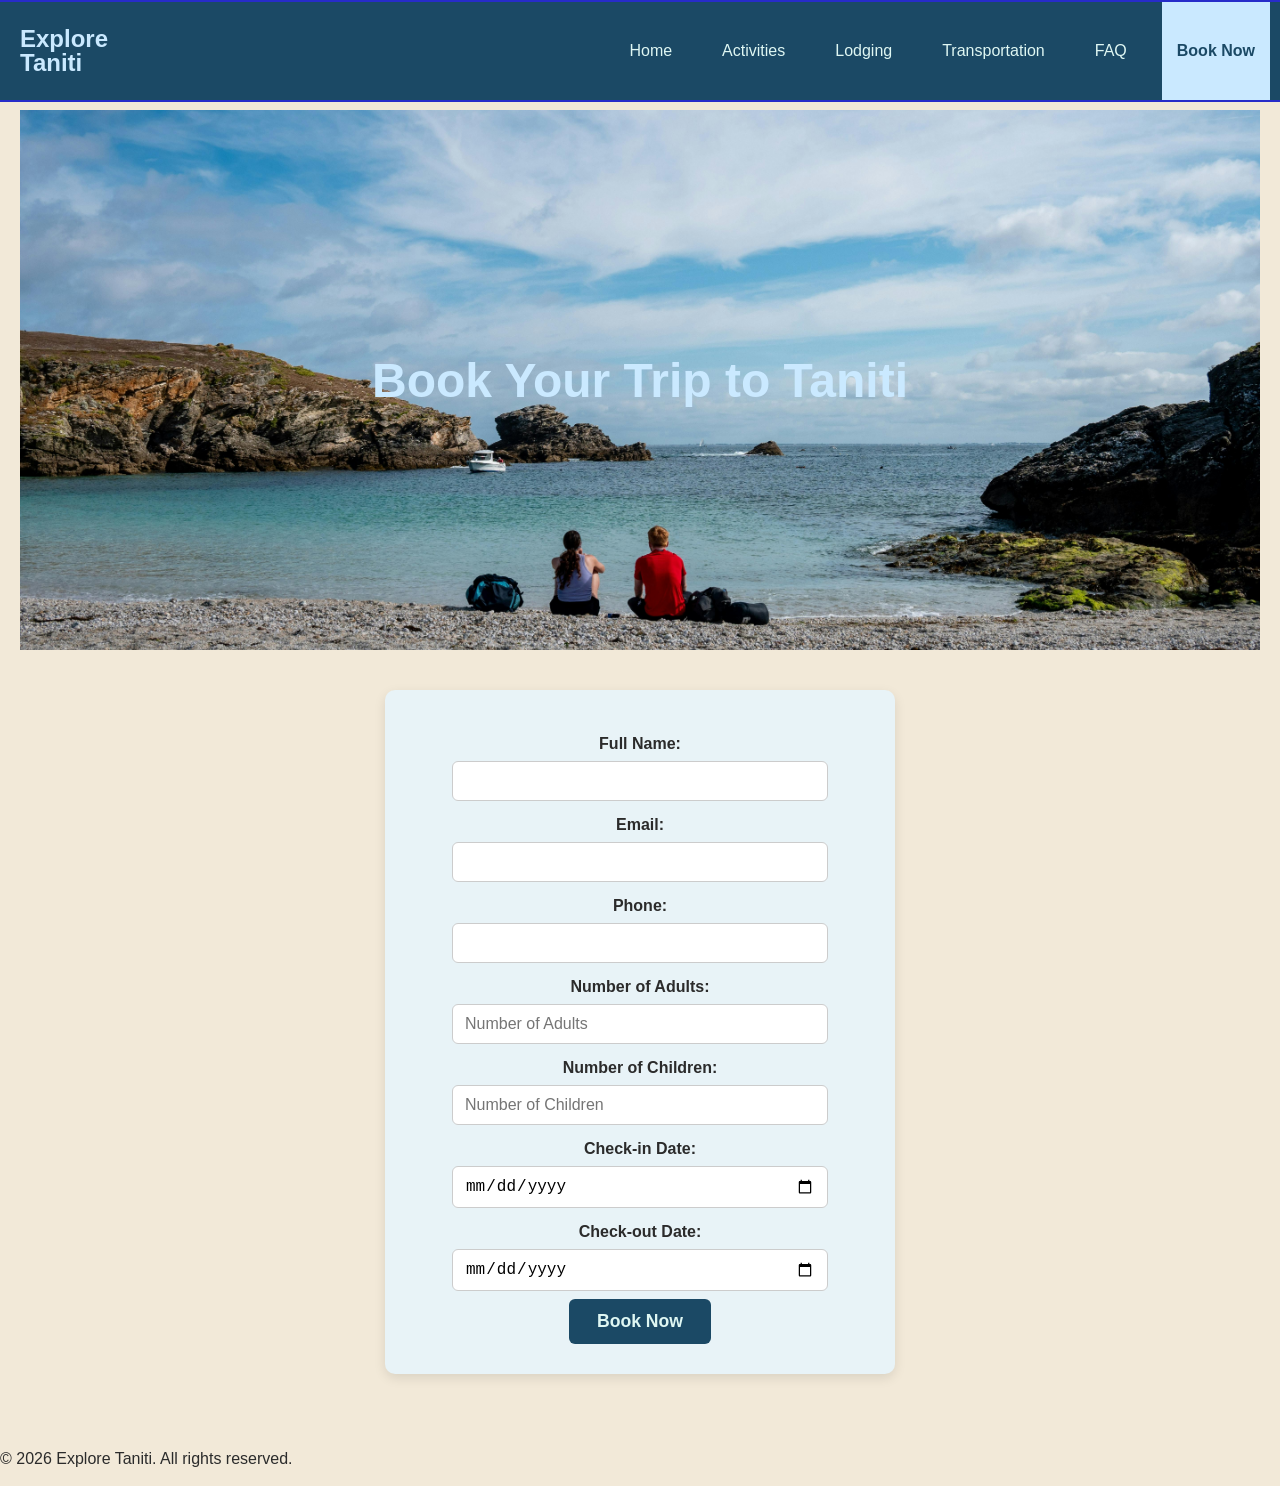
==== booking.html @ ff5db37c "commit1" ====
<!DOCTYPE html>
<html lang="en">
<head>
    <meta charset="UTF-8">
    <meta name="viewport" content="width=device-width, initial-scale=1.0">
    <title>Book Your Trip to Taniti</title>
    <link rel="stylesheet" href="style.css">
    
</head>
<body>
    <header>
        <nav class="navbar">
            <a href="index.html" class="logo"><span>Explore</span><br>Taniti</a>
            <ul>
                <li><a href="index.html">Home</a></li>
                <li><a href="thingstodo.html">Activities</a></li>
                <li><a href="lodging.html">Lodging</a></li>
                <li><a href="transportation.html">Transportation</a></li>
                <li><a href="faq.html">FAQ</a></li>
                <li><a href="booking.html" class="active">Book Now</a></li>
            </ul>
        </nav>
    </header>
    <hr>
    <main>
        <section class="hero hero-booking">
            <div class="hero-overlay">
                <h1>Book Your Trip to Taniti</h1>
            </div>
        </section>
        
        <div class="form-container">
            <form>
                <label for="name">Full Name:</label>
                <input type="text" id="name" name="name" required>
                <label for="email">Email:</label>
                <input type="email" id="email" name="email" required>
                <label for="phone">Phone:</label>
                <input type="tel" id="phone" name="phone" required>
                <label for="adults">Number of Adults:</label>
                <input type="number" id="adults" name="adults" placeholder="Number of Adults" required>
                <label for="children">Number of Children:</label>
                <input type="number" id="children" name="children" placeholder="Number of Children" required>
                <label for="checkin">Check-in Date:</label>
                <input type="date" id="checkin" name="checkin" required>
                <label for="checkout">Check-out Date:</label>
                <input type="date" id="checkout" name="checkout" required>
                <button type="submit">Book Now</button>
            </form>
        </div>
    </main>
    <footer>
        <p>&copy; 2026 Explore Taniti. All rights reserved.</p>
    </footer>
</body>
</html>
---- style.css ----
nav {
    background-color: #1B4965;
    width: 100%;
    position: fixed;
    top: 0;
    border-top: 2px solid #272cc9;
    border-bottom: 2px solid #272cc9;
    z-index: 1000;

    display: flex;
    justify-content: space-between;
    align-items: center;

    padding: 0 20px; 
}

nav .logo {
    font-size: 1.5em;
    font-weight: bold;
    color: #CAE9FF;
    text-decoration: none;
    line-height: 1;
    padding: 0; 
}

nav a {
    display: block;
    padding: 40px 15px; 
    text-decoration: none;
    color: #DFF7F3;
}



nav a.active {
    background-color: #CAE9FF;
    color: #1B4965;
    font-weight: bold;
}
nav a.active:hover {
    background-color: #2D6A8E;
    color: #FFFFFF;
}

nav a:hover {
    background-color: #2D6A8E;
    color: #FFFFFF;
}
nav ul {
    list-style-type: none;
    margin: 0;
    padding: 0 20px;

    display: flex;
    justify-content: right;
    align-items: center;
}

nav ul li {
    margin: 0 10px;
    position: relative;
}

.hero {
    height: 60vh;
    background-size: cover;
    background-position: center;
    background-repeat: no-repeat;
    display: flex;
    justify-content: center;
    align-items: center;

    margin-top: 60px; 
    position: relative;
}
.hero-home {
    background-image: url("images/beach3.jpg");
}
.hero-thingstodo {
    background-image: url("images/snorkeling1.jpg");
}
.hero-lodging {
    background-image: url("images/lodging1.jpg");
}
.hero-transportation {
    background-image: url("images/bus.jpg");
}
.hero-booking {
    background-image: url("images/beach6.jpg");
}
.hero-faq {
    background-image: url("images/questions.jpg");
}

.hero-overlay {
    width: 100%;
    height: 100%;

    display: flex;
    flex-direction: column;
    justify-content: center;
    align-items: center;

    color: #CAE9FF;
    text-align: center;
    padding: 20px;
}

.hero h1 {
    font-size: 3rem;
    margin: 0;
}

.hero h2 {
    font-size: 1.5rem;
    margin-top: 10px;
}


main {
    padding: 20px;
    margin-top: 20px;
}

body {
    background-color: #F2E9D8;
    font-family: Arial, sans-serif;
    font-size: 16px;
    color: #2B2B2B;
    margin: 0;
    padding: 0;
}

.information {
    max-width: 1000px;
    margin: 0 auto;
    padding: 20px;
}

.information h2 {
    text-align:center;

}
.picturelink {
    display: grid;
    grid-template-columns: repeat(4, 1fr);
    gap: 20px;
    max-width: 1000px;
    margin: 40px auto;
    text-align: center;
}
.link img{
    width: 100%;
    height: auto;
    object-fit: cover;
    border-radius: 8px;
    transition: transform 0.3s ease;
}
.link img:hover {
    transform: scale(1.05);
}
.link h3 {
    margin-top: 10px;
    font-size: 1.3rem;
    color:#1B4965
}
.link p {
    font-size: 1rem;
    color: #2B2B2B;
    padding: 0 10px;
}
.book-now {
    text-align: center;
    margin-top: 30px;
}
.btn-book {
    display: inline-block;
    background-color: #1B4965;
    color: #DFF7F3;            
    padding: 12px 25px;
    border-radius: 6px;
    text-decoration: none;
    font-size: 1.1rem;
    font-weight: bold;
    transition: background-color 0.3s ease;
}
.btn-book:hover {
    background-color: #272cc9;
}

.btn-lodging {
    display: inline-block;
    background-color: #1B4965;
    color: #DFF7F3;            
    padding: 12px 25px;
    border-radius: 6px;
    text-decoration: none;
    font-size: 1.1rem;
    font-weight: bold;
    transition: background-color 0.3s ease;
}

.lodging-button {
    text-align: center;
    margin-top: 20px;
}

.btn-lodging:hover {
    background-color: #272cc9;
}

.btn-transportation {
    display: inline-block;
    background-color: #1B4965;
    color: #DFF7F3;            
    padding: 12px 25px;
    border-radius: 6px;
    text-decoration: none;
    font-size: 1.1rem;
    font-weight: bold;
    transition: background-color 0.3s ease;
}

.transportation-button {
    text-align: center;
    margin-top: 20px;
}

.btn-transportation:hover {
    background-color: #272cc9;
}

.btn-faq {
    display: inline-block;
    background-color: #1B4965;
    color: #DFF7F3;            
    padding: 12px 25px;
    border-radius: 6px;
    text-decoration: none;
    font-size: 1.1rem;
    font-weight: bold;
    transition: background-color 0.3s ease;
}

.faq-button {
    text-align: center;   /* centers the button */
    margin-top: 20px;     /* optional spacing */
}

.btn-faq:hover {
    background-color: #272cc9;
}
.things-to-do {
    display: flex;
    gap: 20px;
    align-items: flex-start;
}
.entertainment-column,
.dining-column {
    flex: 1;
}

.entertainment-column h2,
.dining-column h2 {
    text-align: center;
}

.entertainment-column img,
.dining-column img {
    width: 100%;
    max-width: 250px;
    height: auto;
    display: block;
    margin: 0 auto 20px;
}

form button,
form input[type="submit"] {
    display: inline-block;
    background-color: #1B4965;   /* matches your site palette */
    color: #DFF7F3;
    padding: 12px 28px;
    border: none;
    border-radius: 6px;
    font-size: 1.1rem;
    font-weight: bold;
    cursor: pointer;
    transition: background-color 0.3s ease, transform 0.15s ease;
}

form button:hover,
form input[type="submit"]:hover {
    background-color: #272cc9;
    transform: translateY(-2px);
}

form button:active,
form input[type="submit"]:active {
    transform: translateY(0);
}

form {
    text-align: center;
}

form input[type="text"],
form input[type="email"],
form input[type="tel"],
form input[type="date"],
form input[type="number"] {
    width: 100%;
    max-width: 350px;
    padding: 10px 12px;
    margin: 8px auto;
    border: 1px solid #ccc;
    border-radius: 6px;
    font-size: 1rem;
    display: block;
}

form label {
    display: block;
    margin: 15px 0 5px;
    font-weight: 600;
}

form input {
    margin-bottom: 10px;
}

.form-container {
    max-width: 450px;
    margin: 40px auto;
    padding: 30px;
    background: #E8F3F7;
    border-radius: 10px;
    box-shadow: 0 4px 12px rgba(0,0,0,0.1);
}
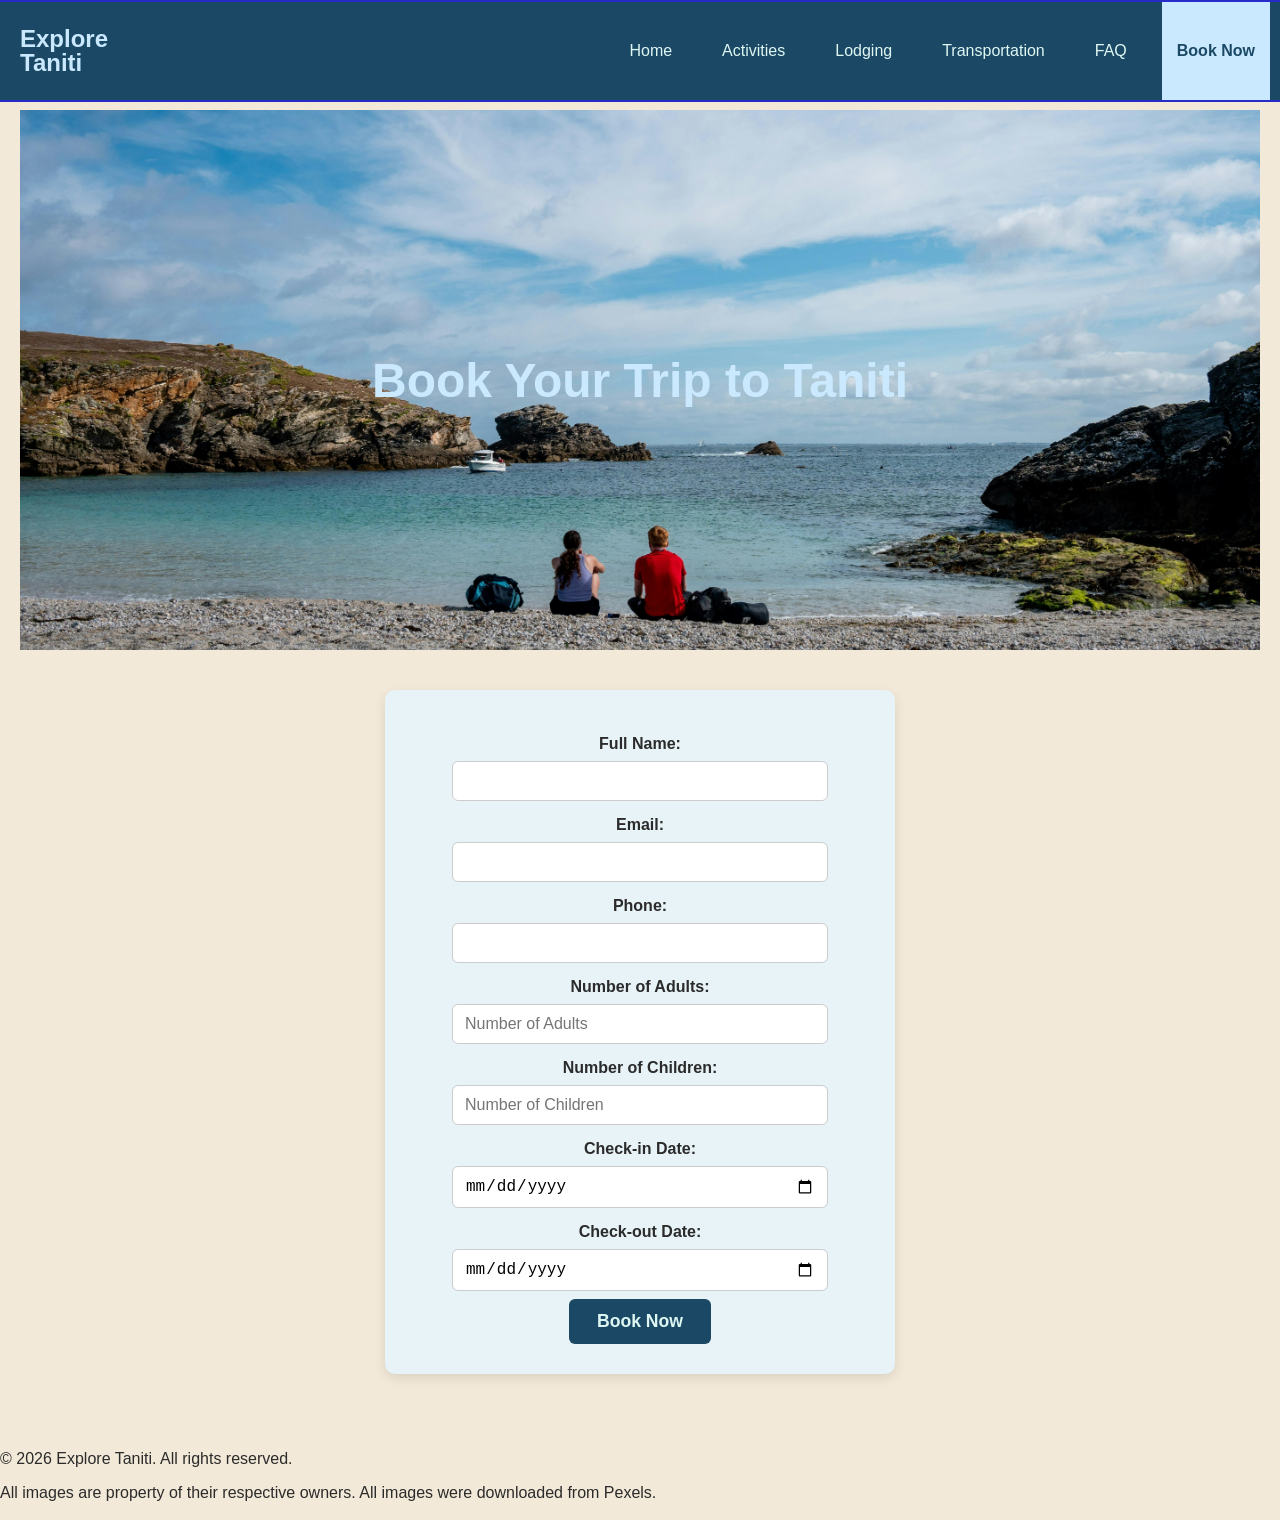
==== commit 11ceef38: "Added citation to footer about images" ====
--- a/booking.html
+++ b/booking.html
@@ -51,6 +51,7 @@
     </main>
     <footer>
         <p>&copy; 2026 Explore Taniti. All rights reserved.</p>
+        <p>All images are property of their respective owners. All images were downloaded from Pexels.</p>
     </footer>
 </body>
 </html>
--- a/style.css
+++ b/style.css
@@ -245,8 +245,8 @@
 }
 
 .faq-button {
-    text-align: center;   /* centers the button */
-    margin-top: 20px;     /* optional spacing */
+    text-align: center; 
+    margin-top: 20px;
 }
 
 .btn-faq:hover {
@@ -279,7 +279,7 @@
 form button,
 form input[type="submit"] {
     display: inline-block;
-    background-color: #1B4965;   /* matches your site palette */
+    background-color: #1B4965;
     color: #DFF7F3;
     padding: 12px 28px;
     border: none;
